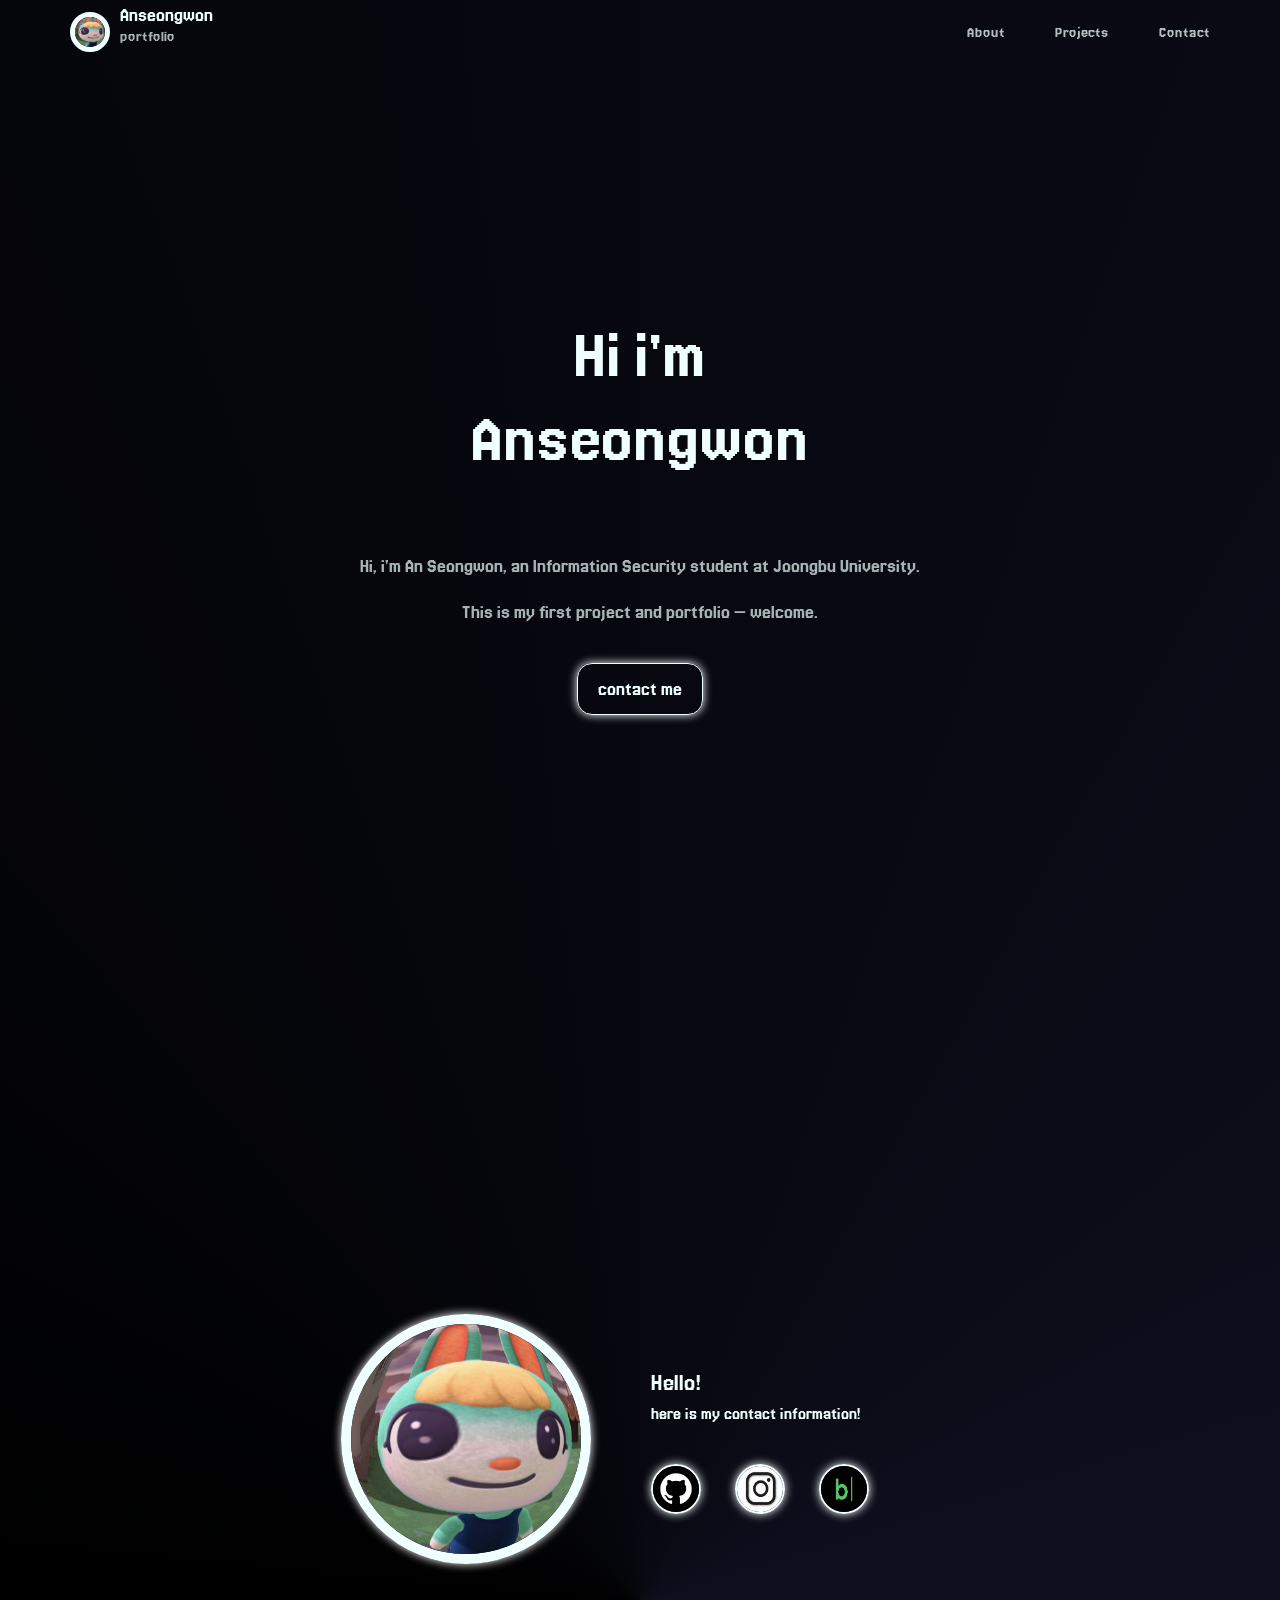
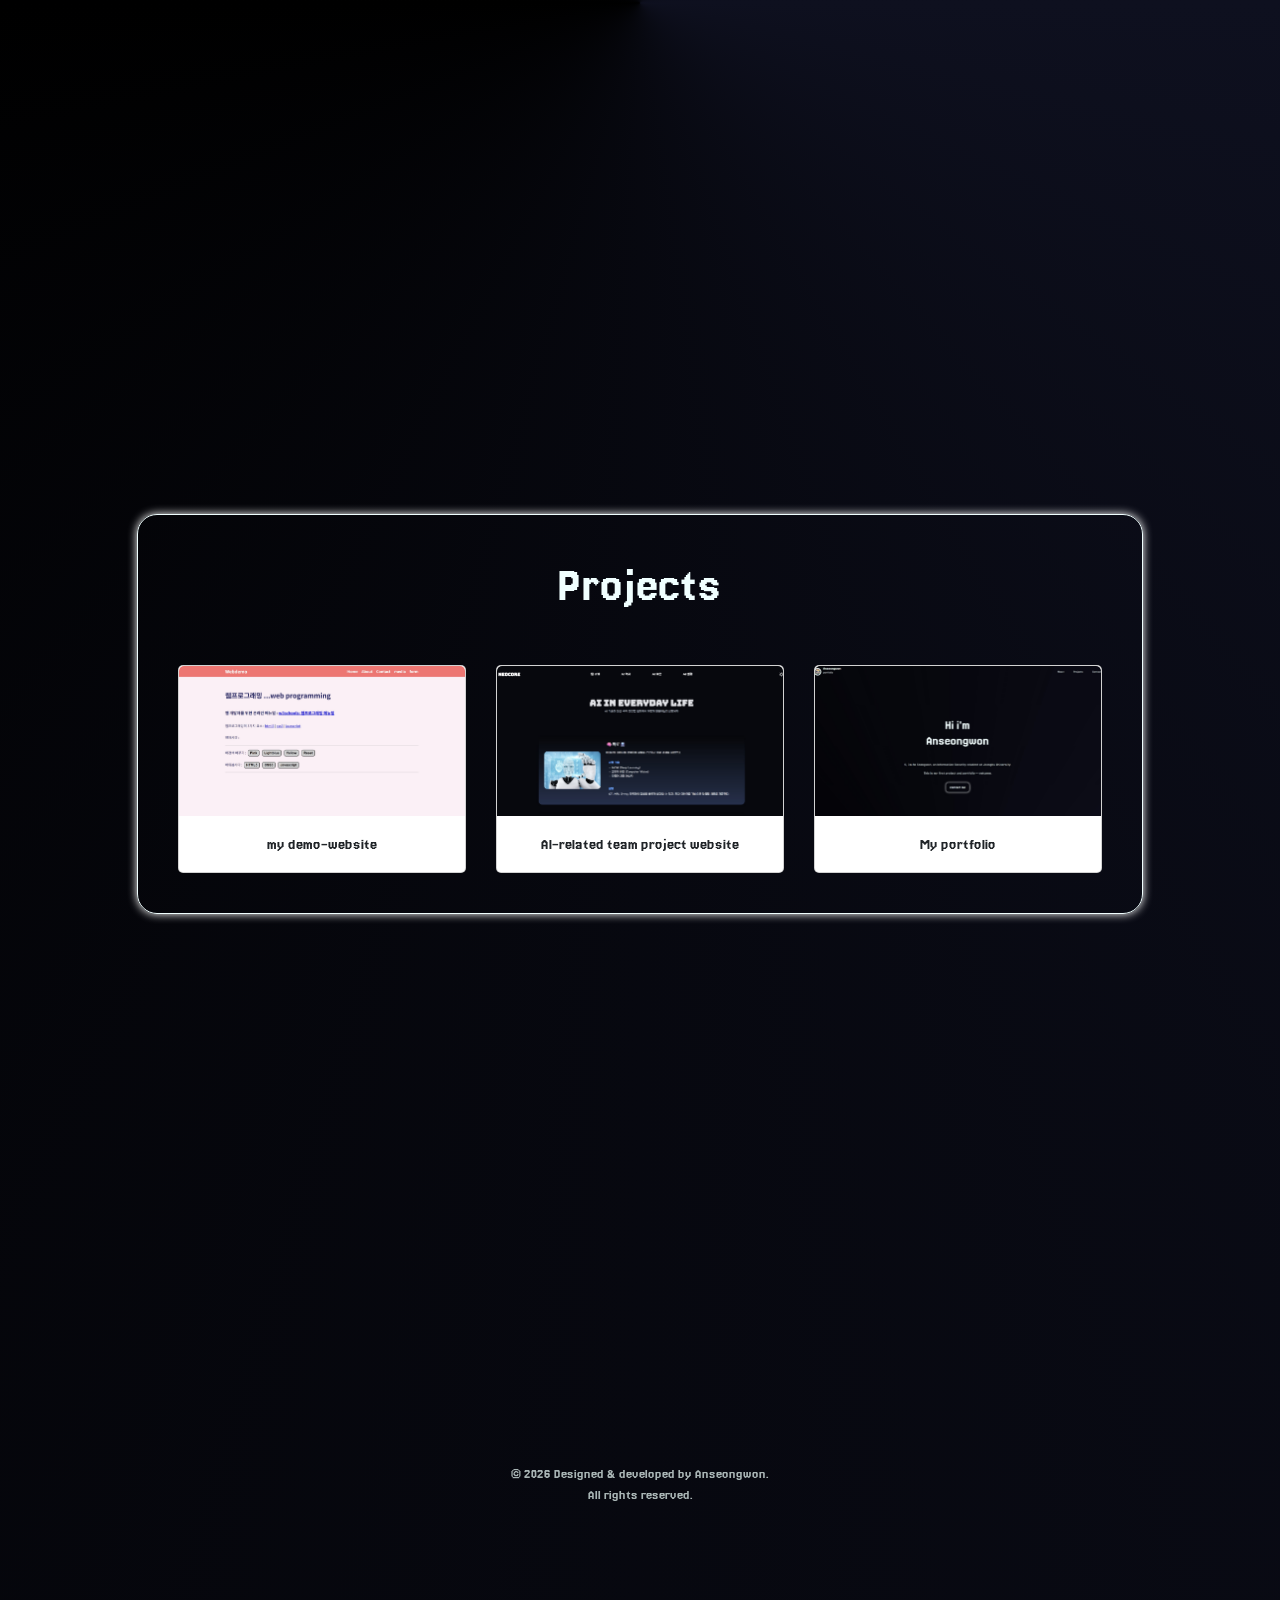
==== index.html @ 65e5a6e6 "init portfolio" ====
<!doctype html>
<html lang="en">
  <head>
    <meta charset="UTF-8" />
    <meta name="viewport" content="width=device-width, initial-scale=1.0" />
    <title>Seongwon's Portfolio  </title>
    <link rel="preconnect" href="https://fonts.googleapis.com" />
    <link rel="preconnect" href="https://fonts.gstatic.com" crossorigin />
    <link
      href="https://fonts.googleapis.com/css2?family=Bitcount+Grid+Double:wght@100..900&family=Black+Han+Sans&family=Bungee&family=Coming+Soon&family=DynaPuff:wght@400..700&family=Jersey+20&family=Jua&family=Nerko+One&family=Rubik+Mono+One&display=swap"
      rel="stylesheet"
    />
    <link
      href="https://cdn.jsdelivr.net/npm/bootstrap@5.3.8/dist/css/bootstrap.min.css"
      rel="stylesheet"
      integrity="sha384-sRIl4kxILFvY47J16cr9ZwB07vP4J8+LH7qKQnuqkuIAvNWLzeN8tE5YBujZqJLB"
      crossorigin="anonymous"
    />
    <link rel="stylesheet" href="main.css" />
  </head>

  <body>
    <header class="header">
      <div class="header-container">
        <div class="logo">
          <img src="profile2.jpg" alt="me" class="headerimg" />
          <div class="text">
            <div class="name"><a href="index.html">Anseongwon</a></div>
            <p>portfolio</p>
          </div>
        </div>

        <nav class="nav">
          <a href="about.html">About</a>
          <a href="#projects">Projects</a>
          <a href="#contact">Contact</a>
        </nav>
      </div>
    </header>

    <main>
      <div class="main-page">
        <div class="hi">
          <h1>
            Hi i'm <br />
            Anseongwon
          </h1>
        </div>
        <div class="hi-pg">
          <p>
            Hi, i'm An Seongwon, an Information Security student at Joongbu
            University.
          </p>
          <p>This is my first project and portfolio — welcome.</p>
          <a href="#contact" class="contact-me">contact me</a>
        </div>
      </div>
      <section id="contact">
        <div class="profile">
          <img class="profile-img" src="profile2.jpg" alt="me" />
          <div class="bubble">
            <p>
              <span style="font-size: 25px"> Hello! </span><br />
              here is my contact information! <br />
            </p>

            <a href="https://github.com/Anseongwon"
              ><img class="bubble-img" src="github.png" alt="GitHub"
            /></a>
            <a
              href="https://www.instagram.com/seongvvon?igsh=MXY0ZDZwNnBhbjVyZQ%3D%3D&utm_source=qr"
              ><img class="bubble-img" src="insta.png" alt="Instagram"
            /></a>
            <a href="https://blog.naver.com/asvvstudy"
              ><img class="bubble-img" src="blog.png" alt="Blog"
            /></a>
          </div>
        </div>
      </section>

      <!-- 
        
        <div class="project-content">
          <div class="box"><a href="">my demo-website</a></div>
          <div class="box">
            <a href="">AI-related team project website</a>
          </div>
          <div class="box"><a href="">My portfolio</a></div>
        </div>
      -->
      <section id="projects">
        <div class="project-box">
          <div class="project-title"><h1>Projects</h1></div>
          <div class="project-content">
            <a href="https://hcj2026-1-nine.vercel.app/" class="project-link">
              <div class="card" style="width: 18rem">
                <img src="demo website.jpg" class="card-img-top" alt="..." />
                <div class="card-body">
                  <p class="card-text">my demo-website</p>
                </div>
              </div>
            </a>
            <a href="https://2026-ai-team-project-i0lxkzjbj-anseongwons-projects.vercel.app/" class="project-link">
              <div class="card" style="width: 18rem">
                <img src="teamproject.jpg" class="card-img-top" alt="..." />
                <div class="card-body">
                  <p class="card-text">AI-related team project website</p>
                </div>
              </div>
            </a>
            <a href="" class="project-link">
              <div class="card" style="width: 18rem">
                <img src="myportfolio.jpg" class="card-img-top" alt="..." />
                <div class="card-body">
                  <p class="card-text">My portfolio</p>
                </div>
              </div>
            </a>
            </div>
          </div>
        </div>
      </section>
      <footer>
        © 2026 Designed & developed by Anseongwon.<br />
        All rights reserved.
      </footer>
    </main>
    <script
      src="https://cdn.jsdelivr.net/npm/bootstrap@5.3.8/dist/js/bootstrap.bundle.min.js"
      integrity="sha384-FKyoEForCGlyvwx9Hj09JcYn3nv7wiPVlz7YYwJrWVcXK/BmnVDxM+D2scQbITxI"
      crossorigin="anonymous"
    ></script>
  </body>
</html>
---- main.css ----
* {
  box-sizing: border-box;
}

body {
  margin: 0;
  /*배경화면 그라데이션*/
  background-image: conic-gradient(from 90deg, #0e101f, rgb(0, 0, 0), #0e101f);
  background-repeat: no-repeat;
  color: azure;
  font-family: 'Jersey 20', sans-serif;
  /* font-family: 'Nerko One', cursive;*/
}

.header {
  top: 0;
  left: 0;
  padding: 0 70px;
}

main {
  padding: 0 20px; /* 좌우 여백 */
}

.logo {
  display: flex;
  align-items: center;
  gap: 10px;
}

.headerimg {
  width: 40px;
  border-radius: 50%;
  border: 5px solid azure;
}

.header-container {
  display: flex;
  align-items: center;
}

.text {
  display: flex;
  flex-direction: column;
}

.logo .name a {
  text-decoration: none;
  color: azure;
  font-size: 20px;
  margin-bottom: 2px;
}

.logo .name a:hover {
  font-weight: bold;
}

.logo p {
  margin-top: -6px;
  color: rgb(168, 180, 180);
  font-size: 16px;
}

.nav {
  display: flex;
  margin-left: auto;
  display: flex;
  gap: 50px;
}

.nav a {
  text-decoration: none;
  color: rgb(179, 191, 191);
}

.nav a:hover {
  color: rgb(243, 209, 250);
  font-weight: bold;
}

.main-page {
  height: 100vh;
  display: flex;
  flex-direction: column;
  justify-content: center;
  align-items: center;
  text-align: center;
}

.hi h1 {
  font-size: 70px;
  margin: 0;
  color: azure;
  margin-bottom: 50px;
}

.hi h1:hover {
  font-weight: 600;
}

.hi-pg {
  margin-top: 20px;
  font-size: 20px;
  color: rgb(168, 180, 180);
}

.hi-pg a {
  display: inline-block;
  margin-top: 20px;
  padding: 10px 20px;
  border: 1px solid azure;
  border-radius: 15px;
  text-decoration: none;
  color: azure;
}

.hi-pg a:hover {
  background: rgb(255, 255, 255);
  color: rgb(66, 63, 102);
}

.hi-pg .contact-me {
  box-shadow: 0 0 10px rgb(255, 255, 255);
}

.profile-img {
  width: 250px;
  height: auto;
  border-radius: 50%;
  border: 10px solid azure;
  box-shadow: 0 0 10px rgb(255, 255, 255);
}

.profile {
  margin-top: 30px;
}

.profile {
  display: flex; /* 가로 정렬 */
  align-items: center; /* 세로 가운데 */
  justify-content: center; /* 화면 가운데 */
  gap: 20px; /* 이미지랑 말풍선 간격 */
  margin-top: 50px;
}

.profile .bubble {
  color: azure;
  padding: 40px;
  font-size: 18px;
}

.bubble-img {
  max-width: 50px;
  height: 50px;
  margin-top: 20px;
  border-radius: 50%;
  border: solid 2px azure;
  box-shadow: 0 0 10px rgb(255, 255, 255);
}

.bubble-img:hover {
  transform: translateY(-2px);
}

.bubble a {
  flex-direction: row;
  margin-right: 30px;
  gap: 10px;
}

#contact {
  scroll-margin-top: 100px;
}

html {
  scroll-behavior: smooth;
}

footer {
  margin-top: 200px;
  text-align: center;
  color: rgb(168, 180, 180);
  font-size: 14px;
  padding: 100px;
}

/*프로젝트*/
/* 
.project-box {
  display: flex;
  flex-direction: column;
  margin-top: 300px;
  text-align: center;
  justify-content: center;
  border: 1.5px solid azure;
  border-radius: 20px;
}


.card {
  display: flex;
  gap: 50px;
  justify-content: space-between;
  margin-bottom: 50px;
}

*/

.project-link {
  display: block;
  text-decoration: none;
  color: inherit;
}

.project-title {
  margin-bottom: 50px;
}

.project-title h1 {
  font-size: 50px;
}
.project-box {
  margin: 200px auto;
  padding: 40px;
  max-width: 1200px;
  border: 1.5px solid azure;
  border-radius: 20px;
  text-align: center;
  box-shadow: 0 0 10px rgb(255, 255, 255);
}

.project-content {
  display: flex;
  flex-wrap: wrap;
  justify-content: center;
  gap: 30px;
}

.card {
  width: 250px;
  border-radius: 5px;
  overflow: hidden;
  transition: all 0.3s ease;
}

.card img {
  width: 100%;
  height: 150px;
  object-fit: cover;
}

.card:hover {
  transform: translateY(-3px);
}

section {
  min-height: 100vh;
  display: flex;
  align-items: center;
  justify-content: center;
}

@media (max-width: 768px) {
  .header {
    padding: 20px;
  }

  main {
    padding: 0 15px;
  }

  .header-container {
    flex-direction: column;
    gap: 20px;
  }

  .nav {
    margin-left: 0;
    gap: 20px;
    flex-wrap: wrap;
    justify-content: center;
  }

  .project-content {
    flex-direction: column;
    align-items: center;
  }

  .project-content .card {
    width: 100%;
    max-width: 300px;
  }
}
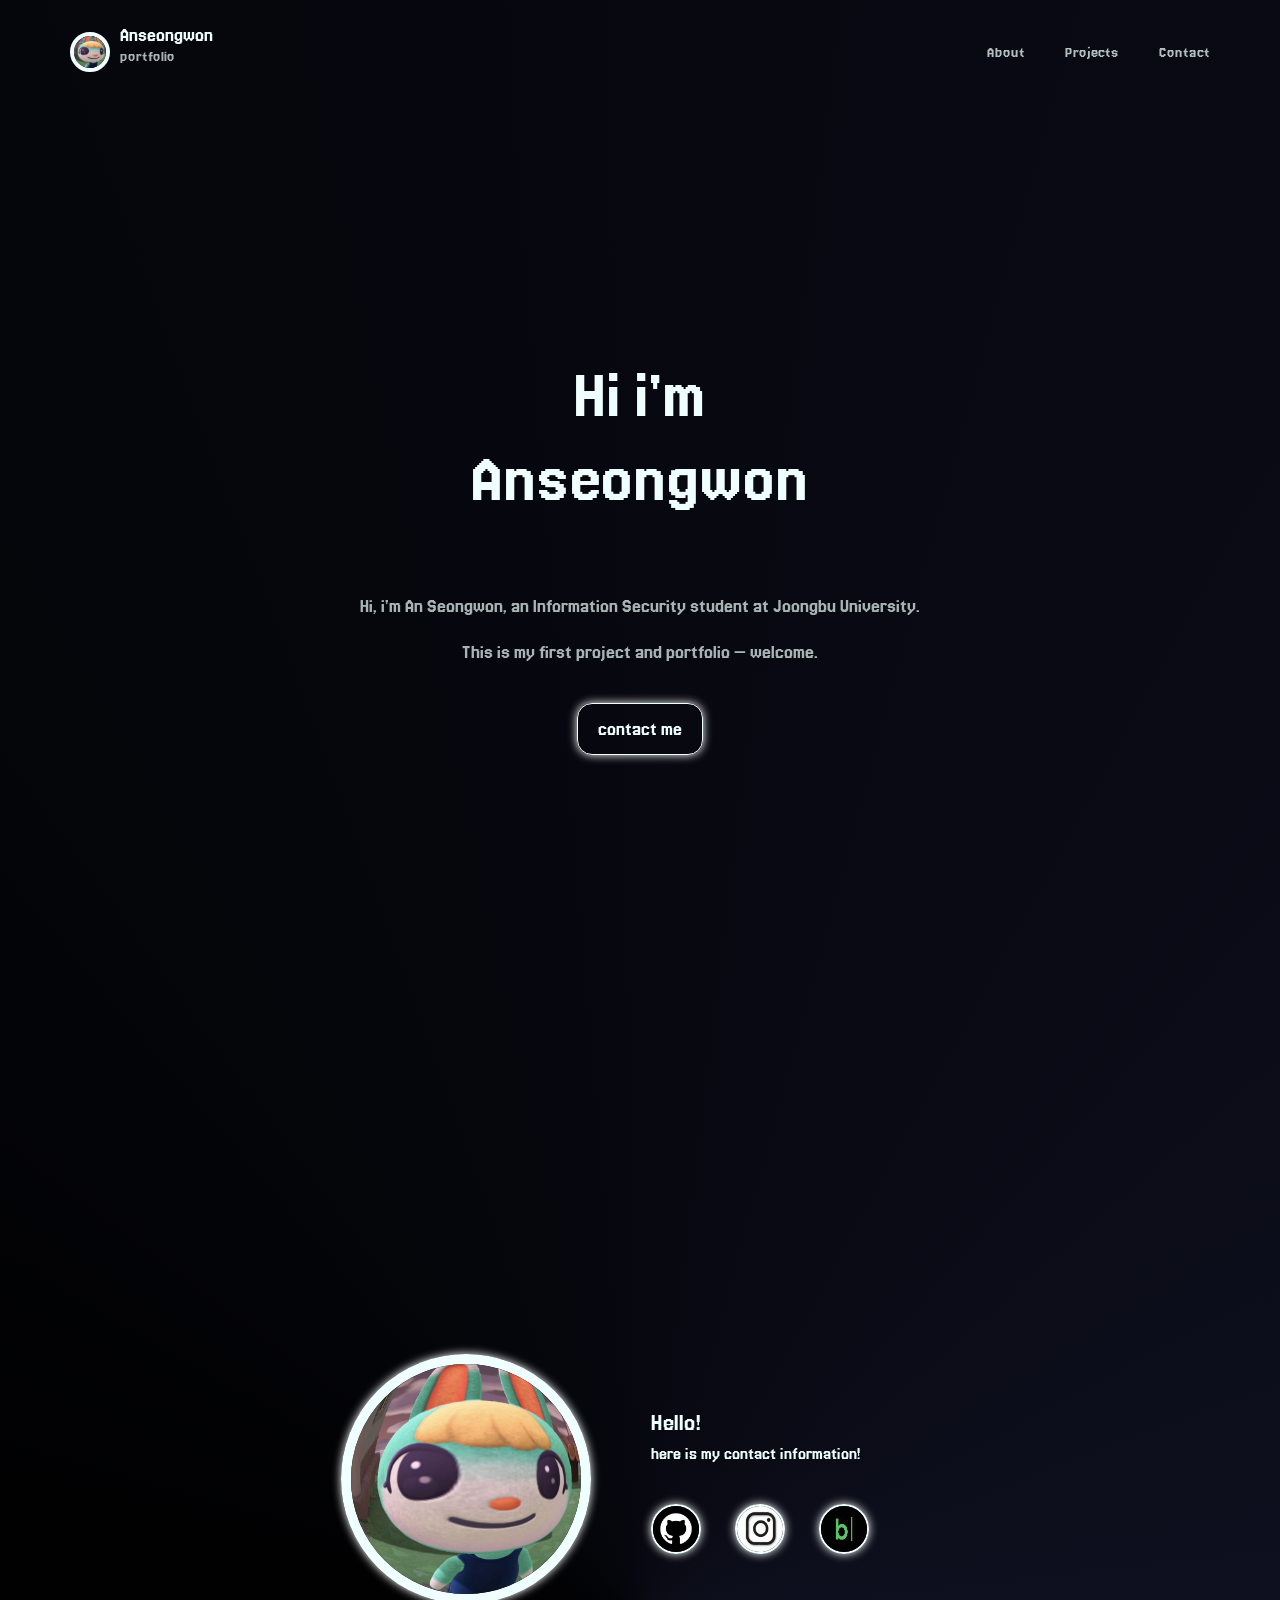
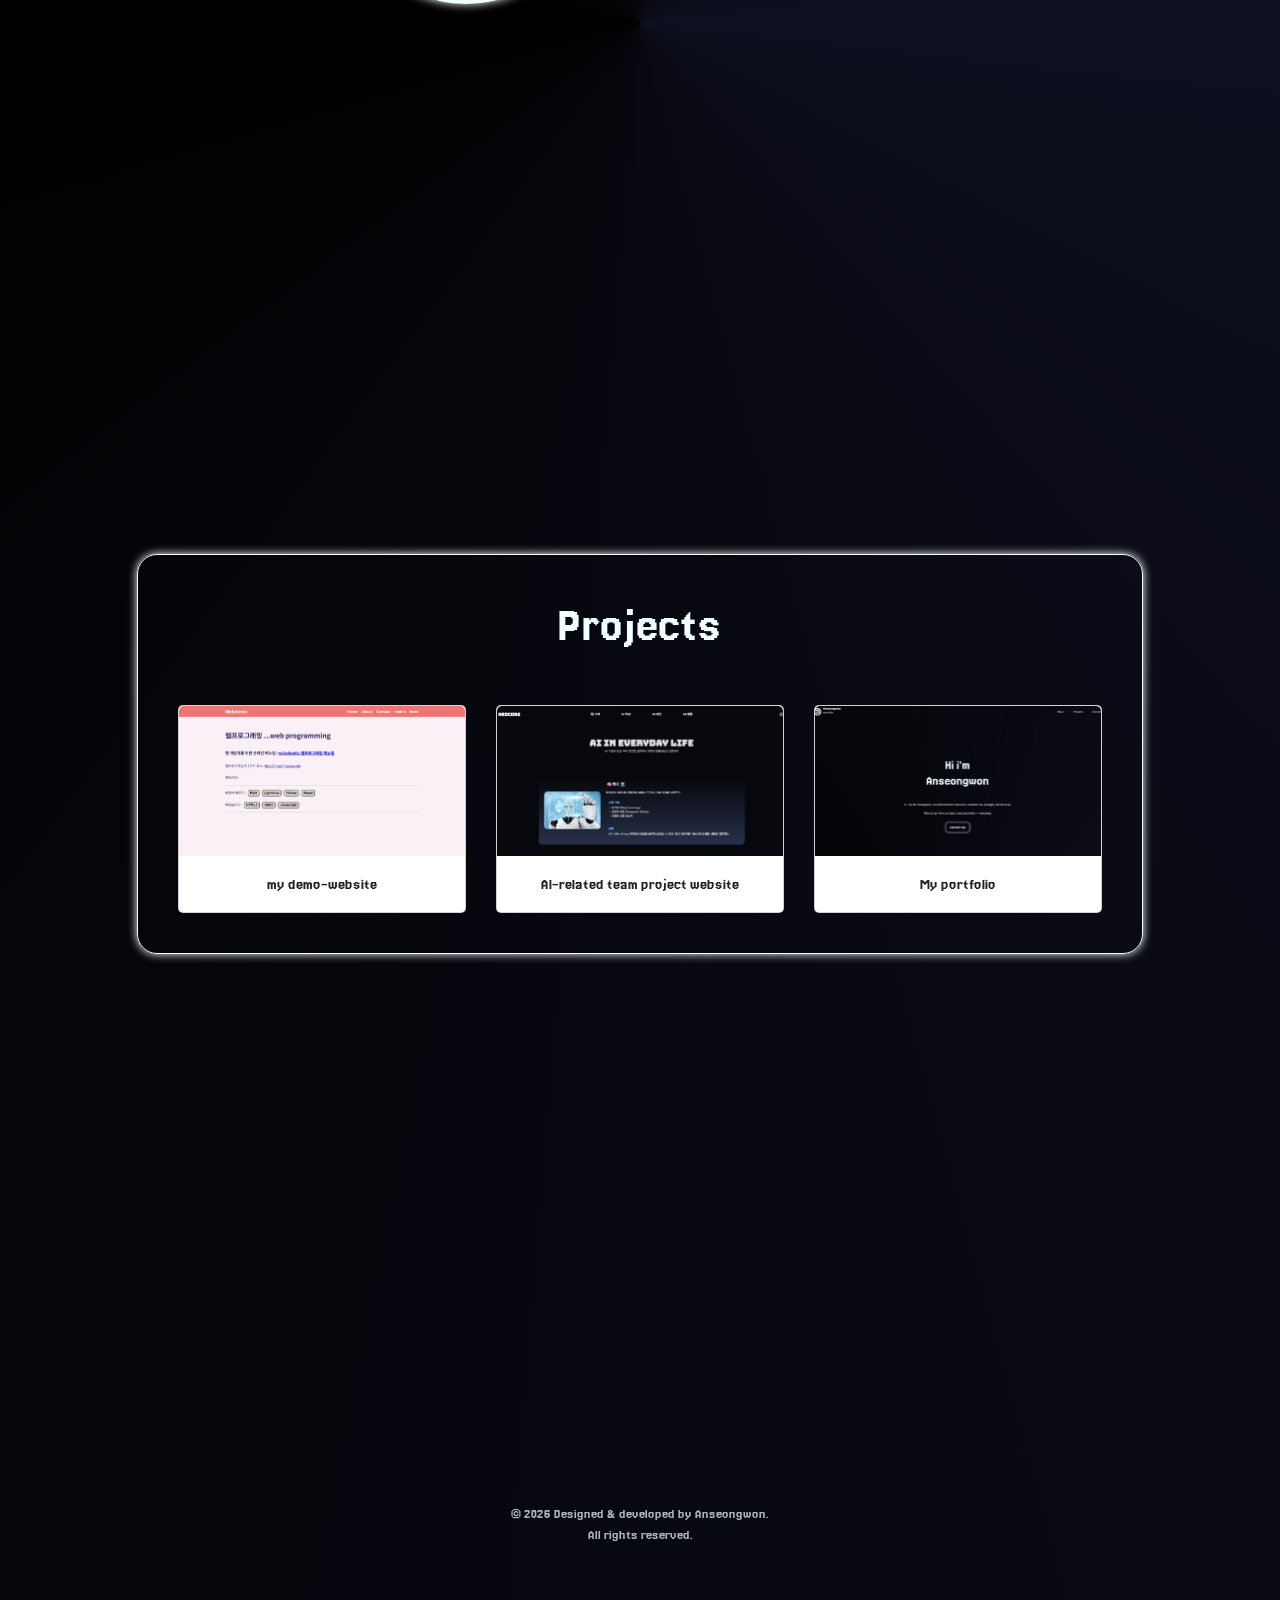
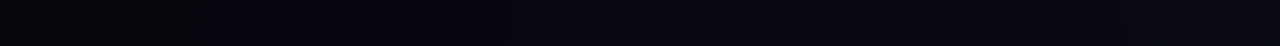
==== commit bf4eba2f: "2.1v" ====
--- a/index.html
+++ b/index.html
@@ -77,17 +77,6 @@
           </div>
         </div>
       </section>
-
-      <!-- 
-        
-        <div class="project-content">
-          <div class="box"><a href="">my demo-website</a></div>
-          <div class="box">
-            <a href="">AI-related team project website</a>
-          </div>
-          <div class="box"><a href="">My portfolio</a></div>
-        </div>
-      -->
       <section id="projects">
         <div class="project-box">
           <div class="project-title"><h1>Projects</h1></div>
--- a/main.css
+++ b/main.css
@@ -13,13 +13,11 @@
 }
 
 .header {
-  top: 0;
-  left: 0;
-  padding: 0 70px;
+  padding: 20px 70px;
 }
 
 main {
-  padding: 0 20px; /* 좌우 여백 */
+  padding: 0 40px; /* 좌우 여백 */
 }
 
 .logo {
@@ -31,7 +29,7 @@
 .headerimg {
   width: 40px;
   border-radius: 50%;
-  border: 5px solid azure;
+  border: 4px solid azure;
 }
 
 .header-container {
@@ -48,7 +46,6 @@
   text-decoration: none;
   color: azure;
   font-size: 20px;
-  margin-bottom: 2px;
 }
 
 .logo .name a:hover {
@@ -64,8 +61,7 @@
 .nav {
   display: flex;
   margin-left: auto;
-  display: flex;
-  gap: 50px;
+  gap: 40px;
 }
 
 .nav a {
@@ -185,27 +181,6 @@
 }
 
 /*프로젝트*/
-/* 
-.project-box {
-  display: flex;
-  flex-direction: column;
-  margin-top: 300px;
-  text-align: center;
-  justify-content: center;
-  border: 1.5px solid azure;
-  border-radius: 20px;
-}
-
-
-.card {
-  display: flex;
-  gap: 50px;
-  justify-content: space-between;
-  margin-bottom: 50px;
-}
-
-*/
-
 .project-link {
   display: block;
   text-decoration: none;
@@ -231,7 +206,7 @@
 
 .project-content {
   display: flex;
-  flex-wrap: wrap;
+  flex-wrap: wrap; /*공간이 부족하면 다음줄로!*/
   justify-content: center;
   gap: 30px;
 }
@@ -239,7 +214,7 @@
 .card {
   width: 250px;
   border-radius: 5px;
-  overflow: hidden;
+  overflow: hidden; /* 이미지가 카드 밖으로 나가지 않도록 */
   transition: all 0.3s ease;
 }
 
